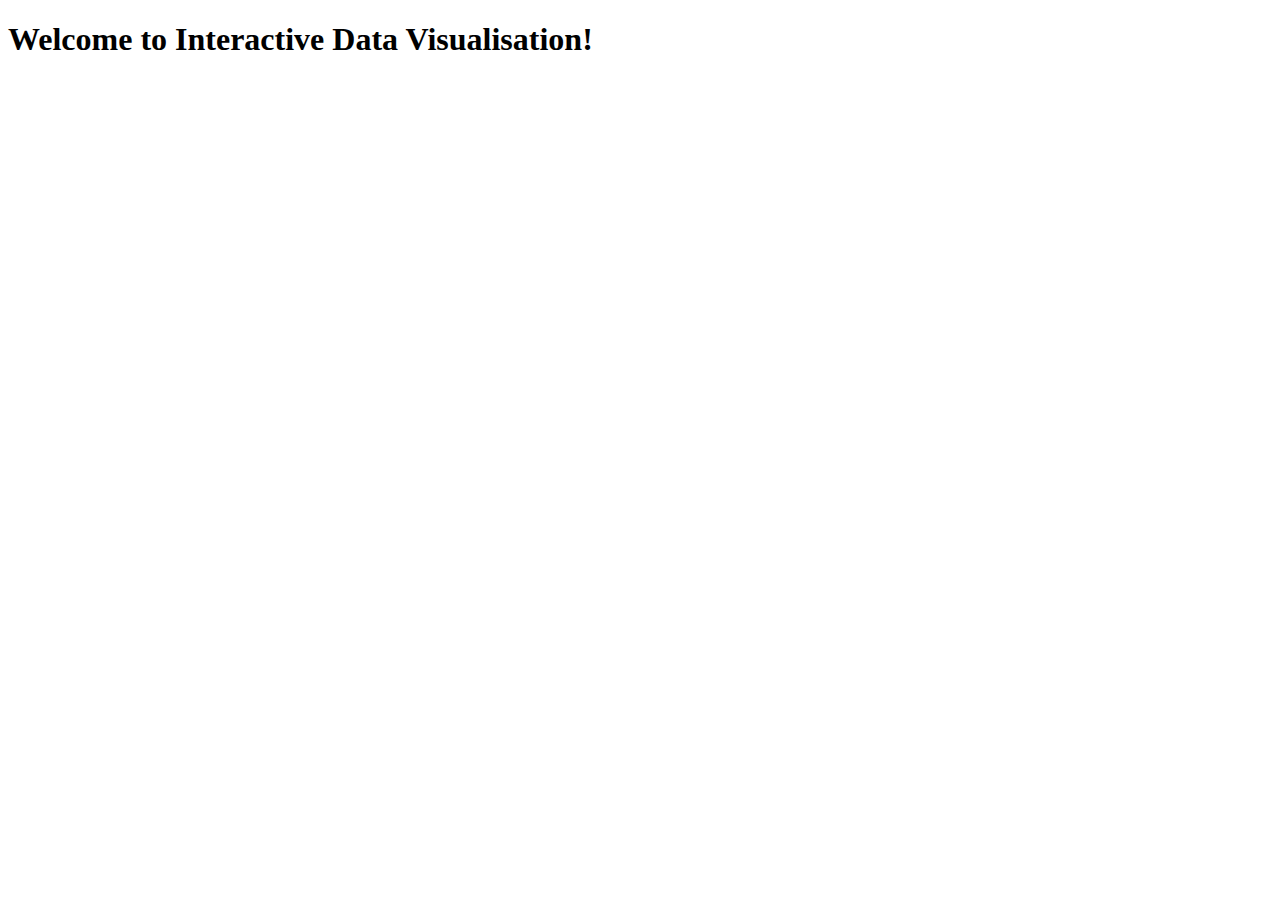
==== index.html @ 1f81e909 "Create index.html" ====
<!DOCTYPE html>
<html lang="en">
<head>
    <meta charset="UTF-8">
    <meta http-equiv="X-UA-Compatible" content="IE=edge">
    <meta name="viewport" content="width=device-width, initial-scale=1.0">
    <title>Interactive Data Visualisation</title>
</head>
<body>

    <h1>Welcome to Interactive Data Visualisation!</h1>
    
</body>
</html>
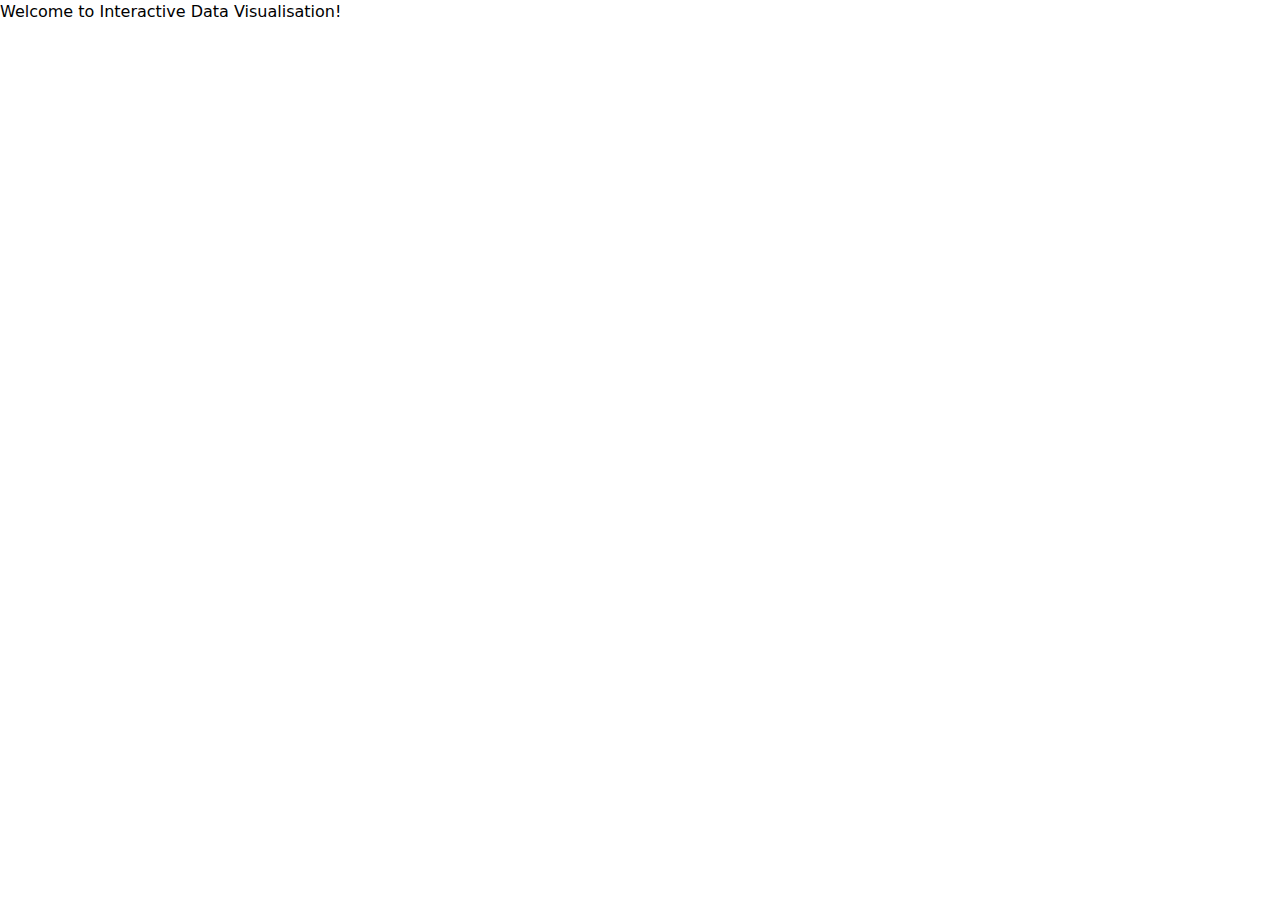
==== commit 23ab1df7: "added tailwind" ====
--- a/index.html
+++ b/index.html
@@ -5,6 +5,9 @@
     <meta http-equiv="X-UA-Compatible" content="IE=edge">
     <meta name="viewport" content="width=device-width, initial-scale=1.0">
     <title>Interactive Data Visualisation</title>
+
+    <script src="libs/tailwind/tailwind.min.js"></script>
+
 </head>
 <body>
 
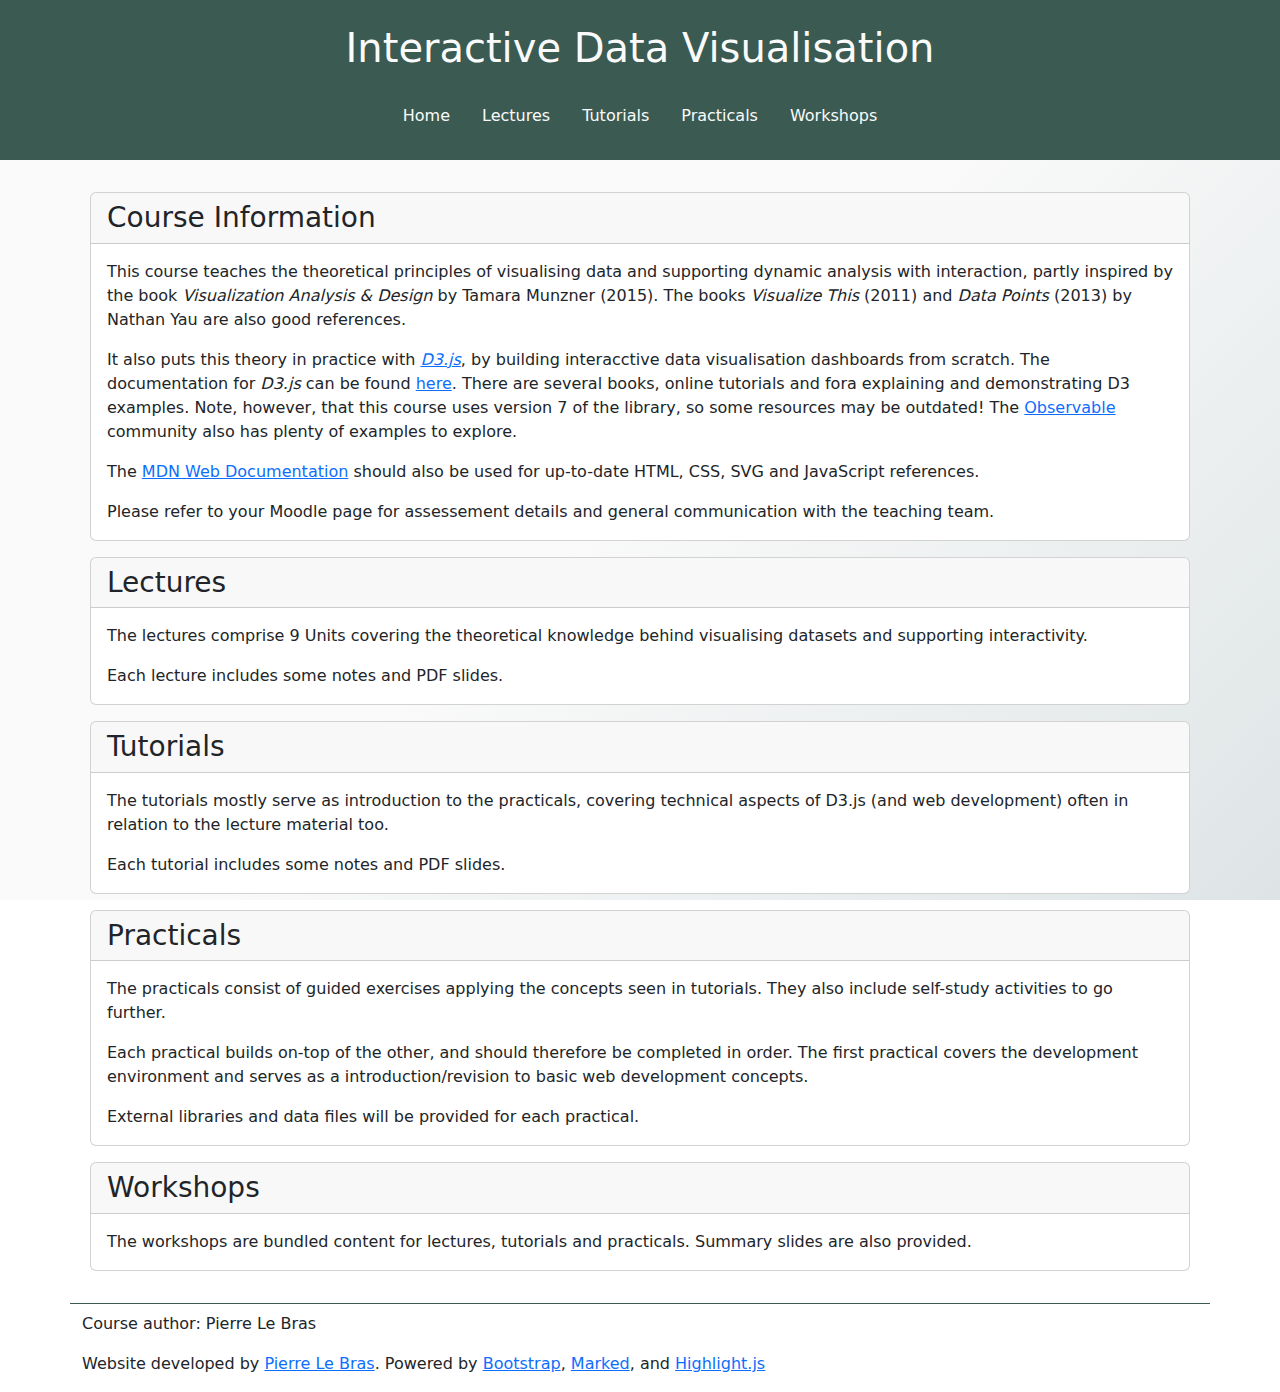
==== commit 5f1572ef: "Setup website architecture" ====
--- a/index.html
+++ b/index.html
@@ -4,14 +4,102 @@
     <meta charset="UTF-8">
     <meta http-equiv="X-UA-Compatible" content="IE=edge">
     <meta name="viewport" content="width=device-width, initial-scale=1.0">
-    <title>Interactive Data Visualisation</title>
+    <title>Interactive Data Visualisation - Course</title>
 
-    <script src="libs/tailwind/tailwind.min.js"></script>
+    <link rel="stylesheet" href="../libs/bootstrap/v5/bootstrap.min.css">
+    <script src="../libs/bootstrap/v5/bootstrap.bundle.min.js"></script>
+    <link rel="stylesheet" href="../libs/bootstrap/icons/bootstrap-icons.css">
+
+    <script src="../libs/marked/marked.min.js"></script>
+
+    <script src="../libs/highlight/highlight.min.js"></script>
+    <link rel="stylesheet" href="../libs/highlight/atom-one-dark.min.css">
+
+    <link rel="stylesheet" href="../styles/main.css">
 
 </head>
 <body>
+    <header class="py-4 px-5 mb-4" include-html="header.html"></header>
+    <div class="container flex-column d-flex justify-content-center">
+        <div class="card m-2">
+            <h3 class="card-header">Course Information</h3>
+            <div class="card-body">
+                <p class="card-text">
+                    This course teaches the theoretical principles of visualising data and supporting dynamic 
+                    analysis with interaction, partly inspired by the book
+                    <i>Visualization Analysis & Design</i> by Tamara Munzner (2015). The books
+                    <i>Visualize This</i> (2011) and <i>Data Points</i> (2013) by Nathan Yau are also good references.
+                </p>
+                <p class="card-text">
+                    It also puts this theory in practice with <i><a href="https://d3js.org">D3.js</a></i>, 
+                    by building interacctive data visualisation dashboards from scratch. The documentation 
+                    for <i>D3.js</i> can be found <a href="https://github.com/d3/d3/blob/main/API.md">here</a>. 
+                    There are several books, online tutorials and fora explaining and demonstrating D3 examples. 
+                    Note, however, that this course uses version 7 of the library, so some resources may be outdated!
+                    The <a href="https://observablehq.com/">Observable</a> community also has plenty of examples to explore.
+                </p>
+                <p class="card-text">
+                    The <a href="https://developer.mozilla.org/en-US/docs/Web">MDN Web Documentation</a> should
+                    also be used for up-to-date HTML, CSS, SVG and JavaScript references.
+                </p>
+                <p class="card-text">
+                    Please refer to your Moodle page for assessement details and general communication with the teaching team.
+                </p>
+            </div>
+        </div>
+        <div class="card m-2">
+            <h3 class="card-header">Lectures</h3>
+            <div class="card-body">
+                <p class="card-text">
+                    The lectures comprise 9 Units covering the theoretical knowledge behind visualising datasets and
+                    supporting interactivity.
+                </p>
+                <p class="card-text">
+                    Each lecture includes some notes and PDF slides.
+                </p>
+            </div>
+        </div>
 
-    <h1>Welcome to Interactive Data Visualisation!</h1>
-    
+        <div class="card m-2">
+            <h3 class="card-header">Tutorials</h3>
+            <div class="card-body">
+                <p class="card-text">
+                    The tutorials mostly serve as introduction to the practicals, covering technical aspects of D3.js 
+                    (and web development) often in relation to the lecture material too.
+                </p>
+                <p class="card-text">
+                    Each tutorial includes some notes and PDF slides.
+                </p>
+            </div>
+        </div>
+
+        <div class="card m-2">
+            <h3 class="card-header">Practicals</h3>
+            <div class="card-body">
+                <p class="card-text">
+                    The practicals consist of guided exercises applying the concepts seen in tutorials. They also include
+                    self-study activities to go further.
+                </p>
+                <p class="card-text">
+                    Each practical builds on-top of the other, and should therefore be completed in order. The first practical
+                    covers the development environment and serves as a introduction/revision to basic web development concepts.
+                </p>
+                <p class="card-text">
+                    External libraries and data files will be provided for each practical.
+                </p>
+            </div>
+        </div>
+
+        <div class="card m-2">
+            <h3 class="card-header">Workshops</h3>
+            <div class="card-body">
+                <p class="card-text">
+                    The workshops are bundled content for lectures, tutorials and practicals. Summary slides are also provided.
+                </p>
+            </div>
+        </div>
+    </div>
+    <footer class="mt-4 pt-2 container" include-html="footer.html"></footer>
+    <script src="scripts/pageSetup.js"></script>
 </body>
 </html>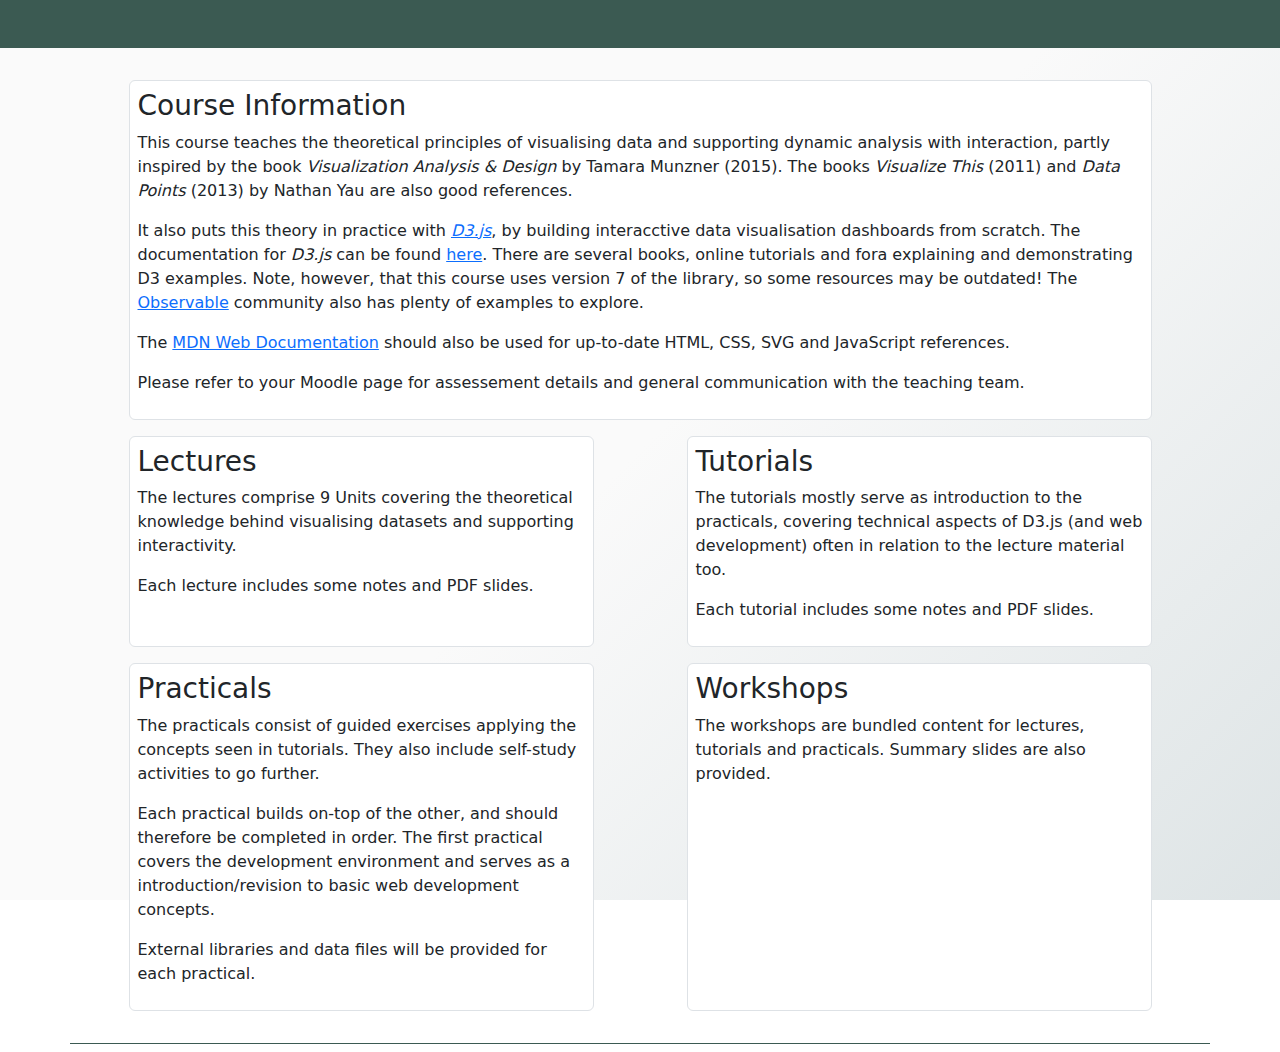
==== commit eac8c99f: "Fix error with missing markdown entry + styling coherence" ====
--- a/index.html
+++ b/index.html
@@ -20,17 +20,17 @@
 </head>
 <body>
     <header class="py-4 px-5 mb-4" include-html="header.html"></header>
-    <div class="container flex-column d-flex justify-content-center">
-        <div class="card m-2">
-            <h3 class="card-header">Course Information</h3>
-            <div class="card-body">
-                <p class="card-text">
+    <div class="container flex-row flex-wrap d-flex justify-content-around">
+        <div class="col-11 border rounded bg-white p-2 m-2">
+            <h3>Course Information</h3>
+            <div>
+                <p>
                     This course teaches the theoretical principles of visualising data and supporting dynamic 
                     analysis with interaction, partly inspired by the book
                     <i>Visualization Analysis & Design</i> by Tamara Munzner (2015). The books
                     <i>Visualize This</i> (2011) and <i>Data Points</i> (2013) by Nathan Yau are also good references.
                 </p>
-                <p class="card-text">
+                <p>
                     It also puts this theory in practice with <i><a href="https://d3js.org">D3.js</a></i>, 
                     by building interacctive data visualisation dashboards from scratch. The documentation 
                     for <i>D3.js</i> can be found <a href="https://github.com/d3/d3/blob/main/API.md">here</a>. 
@@ -38,62 +38,62 @@
                     Note, however, that this course uses version 7 of the library, so some resources may be outdated!
                     The <a href="https://observablehq.com/">Observable</a> community also has plenty of examples to explore.
                 </p>
-                <p class="card-text">
+                <p>
                     The <a href="https://developer.mozilla.org/en-US/docs/Web">MDN Web Documentation</a> should
                     also be used for up-to-date HTML, CSS, SVG and JavaScript references.
                 </p>
-                <p class="card-text">
+                <p>
                     Please refer to your Moodle page for assessement details and general communication with the teaching team.
                 </p>
             </div>
         </div>
-        <div class="card m-2">
-            <h3 class="card-header">Lectures</h3>
-            <div class="card-body">
-                <p class="card-text">
+        <div class="col-5 border rounded bg-white p-2 m-2">
+            <h3>Lectures</h3>
+            <div>
+                <p">
                     The lectures comprise 9 Units covering the theoretical knowledge behind visualising datasets and
                     supporting interactivity.
                 </p>
-                <p class="card-text">
+                <p">
                     Each lecture includes some notes and PDF slides.
                 </p>
             </div>
         </div>
 
-        <div class="card m-2">
-            <h3 class="card-header">Tutorials</h3>
-            <div class="card-body">
-                <p class="card-text">
+        <div class="col-5 border rounded bg-white p-2 m-2">
+            <h3>Tutorials</h3>
+            <div>
+                <p">
                     The tutorials mostly serve as introduction to the practicals, covering technical aspects of D3.js 
                     (and web development) often in relation to the lecture material too.
                 </p>
-                <p class="card-text">
+                <p">
                     Each tutorial includes some notes and PDF slides.
                 </p>
             </div>
         </div>
 
-        <div class="card m-2">
-            <h3 class="card-header">Practicals</h3>
-            <div class="card-body">
-                <p class="card-text">
+        <div class="col-5 border rounded bg-white p-2 m-2">
+            <h3>Practicals</h3>
+            <div>
+                <p">
                     The practicals consist of guided exercises applying the concepts seen in tutorials. They also include
                     self-study activities to go further.
                 </p>
-                <p class="card-text">
+                <p">
                     Each practical builds on-top of the other, and should therefore be completed in order. The first practical
                     covers the development environment and serves as a introduction/revision to basic web development concepts.
                 </p>
-                <p class="card-text">
+                <p">
                     External libraries and data files will be provided for each practical.
                 </p>
             </div>
         </div>
 
-        <div class="card m-2">
-            <h3 class="card-header">Workshops</h3>
-            <div class="card-body">
-                <p class="card-text">
+        <div class="col-5 border rounded bg-white p-2 m-2">
+            <h3>Workshops</h3>
+            <div>
+                <p">
                     The workshops are bundled content for lectures, tutorials and practicals. Summary slides are also provided.
                 </p>
             </div>
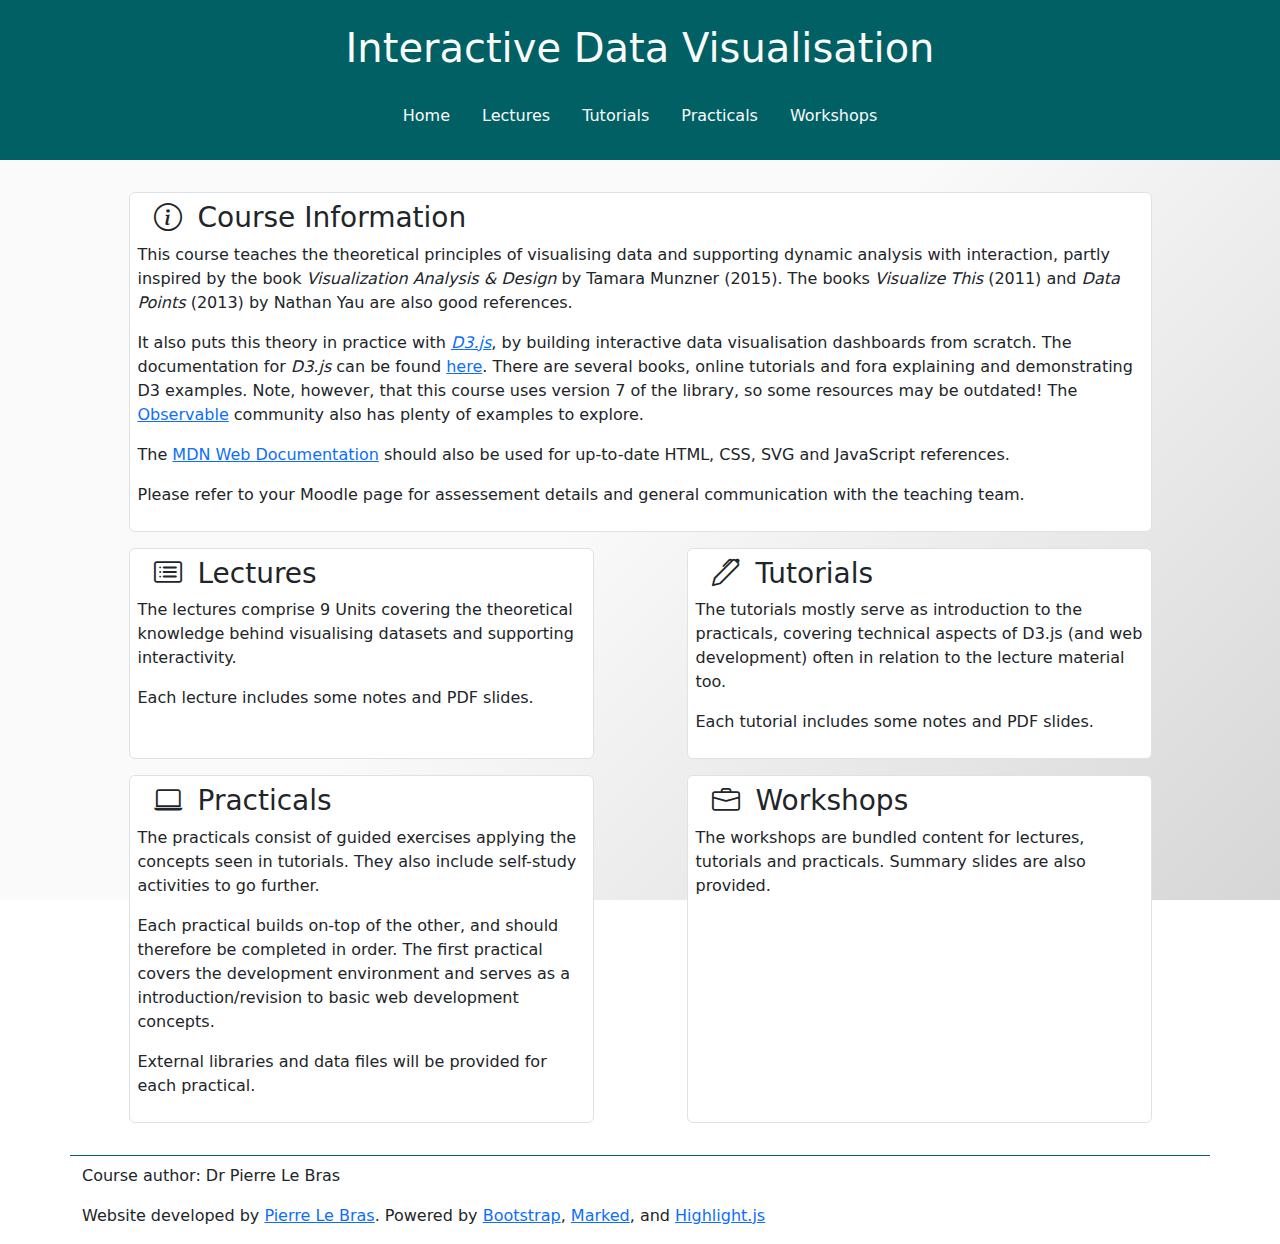
==== commit eb4305eb: "Updates and Fixes + Workshop 0 setup" ====
--- a/index.html
+++ b/index.html
@@ -22,7 +22,7 @@
     <header class="py-4 px-5 mb-4" include-html="header.html"></header>
     <div class="container flex-row flex-wrap d-flex justify-content-around">
         <div class="col-11 border rounded bg-white p-2 m-2">
-            <h3>Course Information</h3>
+            <h3><i class="mx-3 bi bi-info-circle"></i>Course Information</h3>
             <div>
                 <p>
                     This course teaches the theoretical principles of visualising data and supporting dynamic 
@@ -32,7 +32,7 @@
                 </p>
                 <p>
                     It also puts this theory in practice with <i><a href="https://d3js.org">D3.js</a></i>, 
-                    by building interacctive data visualisation dashboards from scratch. The documentation 
+                    by building interactive data visualisation dashboards from scratch. The documentation 
                     for <i>D3.js</i> can be found <a href="https://github.com/d3/d3/blob/main/API.md">here</a>. 
                     There are several books, online tutorials and fora explaining and demonstrating D3 examples. 
                     Note, however, that this course uses version 7 of the library, so some resources may be outdated!
@@ -48,7 +48,7 @@
             </div>
         </div>
         <div class="col-5 border rounded bg-white p-2 m-2">
-            <h3>Lectures</h3>
+            <h3><i class="mx-3 bi bi-card-list"></i>Lectures</h3>
             <div>
                 <p">
                     The lectures comprise 9 Units covering the theoretical knowledge behind visualising datasets and
@@ -61,7 +61,7 @@
         </div>
 
         <div class="col-5 border rounded bg-white p-2 m-2">
-            <h3>Tutorials</h3>
+            <h3><i class="mx-3 bi bi-pen"></i>Tutorials</h3>
             <div>
                 <p">
                     The tutorials mostly serve as introduction to the practicals, covering technical aspects of D3.js 
@@ -74,7 +74,7 @@
         </div>
 
         <div class="col-5 border rounded bg-white p-2 m-2">
-            <h3>Practicals</h3>
+            <h3><i class="mx-3 bi bi-laptop"></i>Practicals</h3>
             <div>
                 <p">
                     The practicals consist of guided exercises applying the concepts seen in tutorials. They also include
@@ -91,7 +91,7 @@
         </div>
 
         <div class="col-5 border rounded bg-white p-2 m-2">
-            <h3>Workshops</h3>
+            <h3><i class="mx-3 bi bi-briefcase"></i>Workshops</h3>
             <div>
                 <p">
                     The workshops are bundled content for lectures, tutorials and practicals. Summary slides are also provided.
